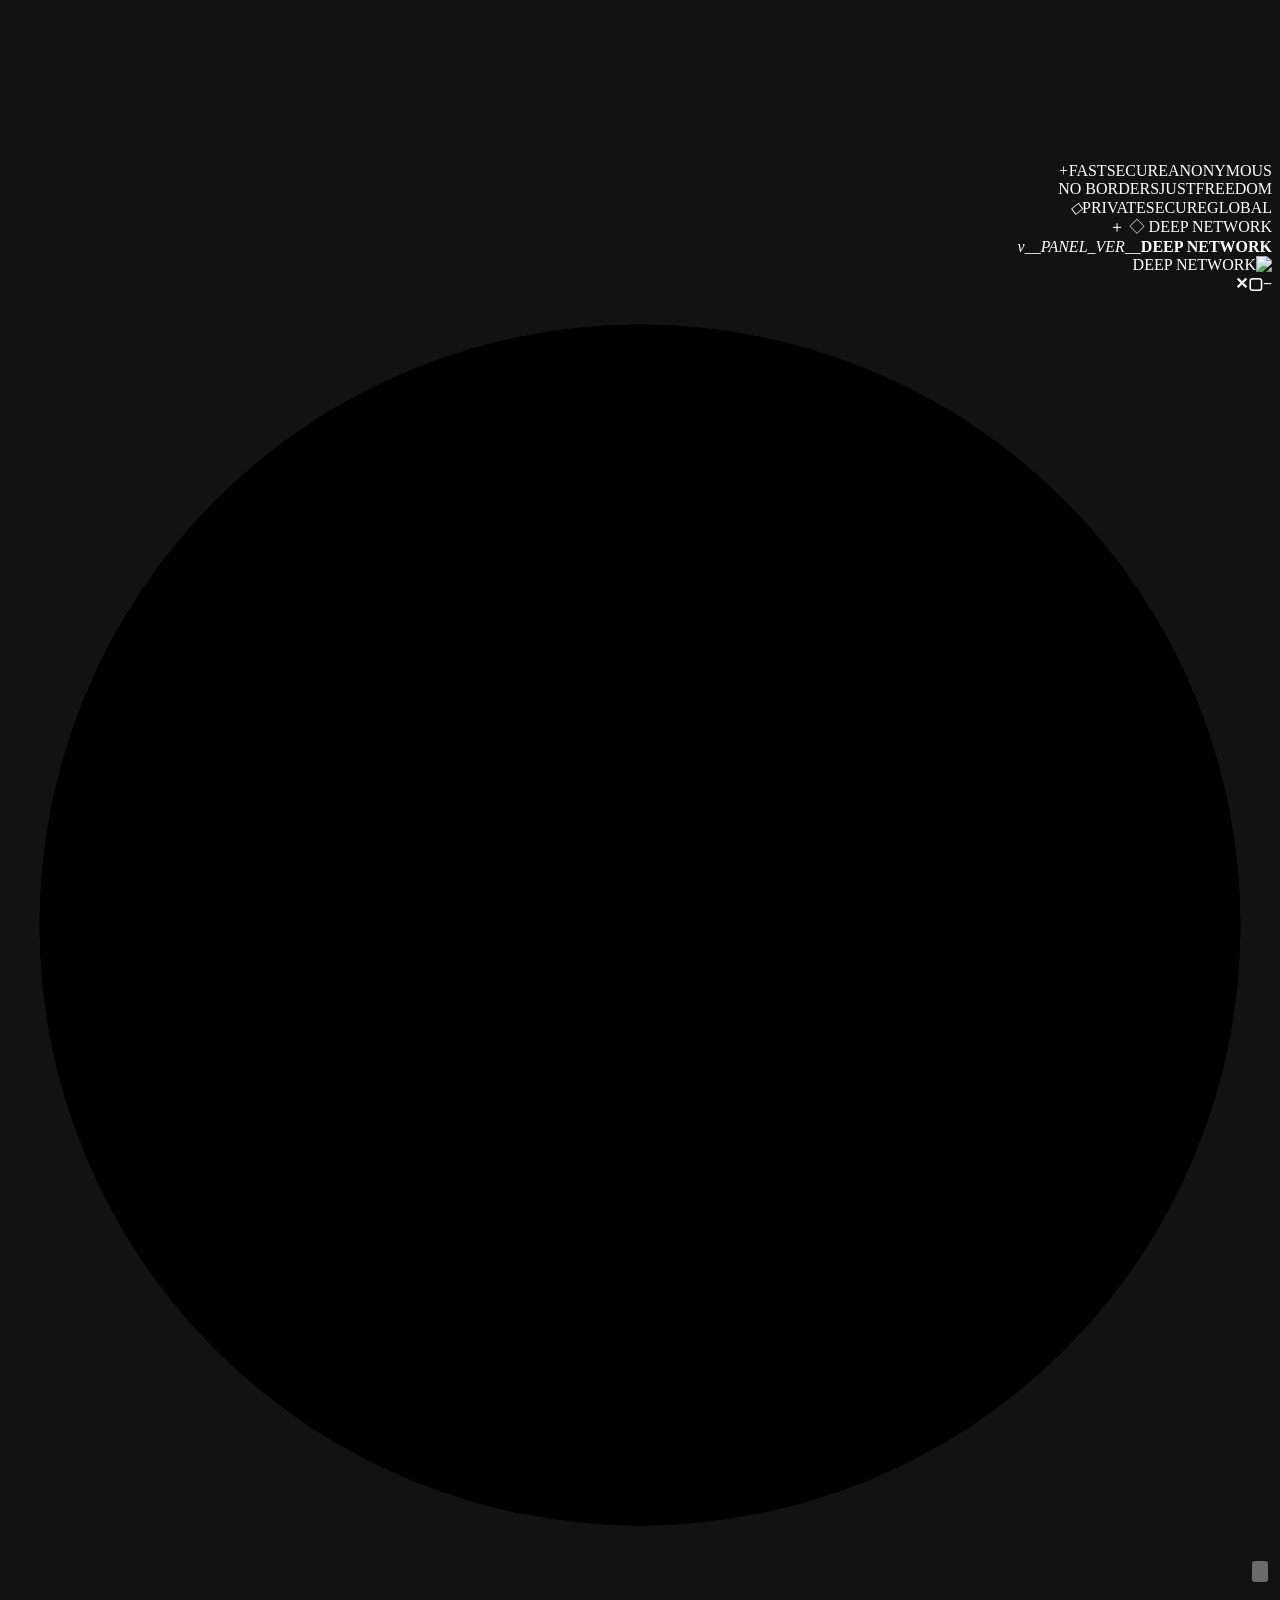
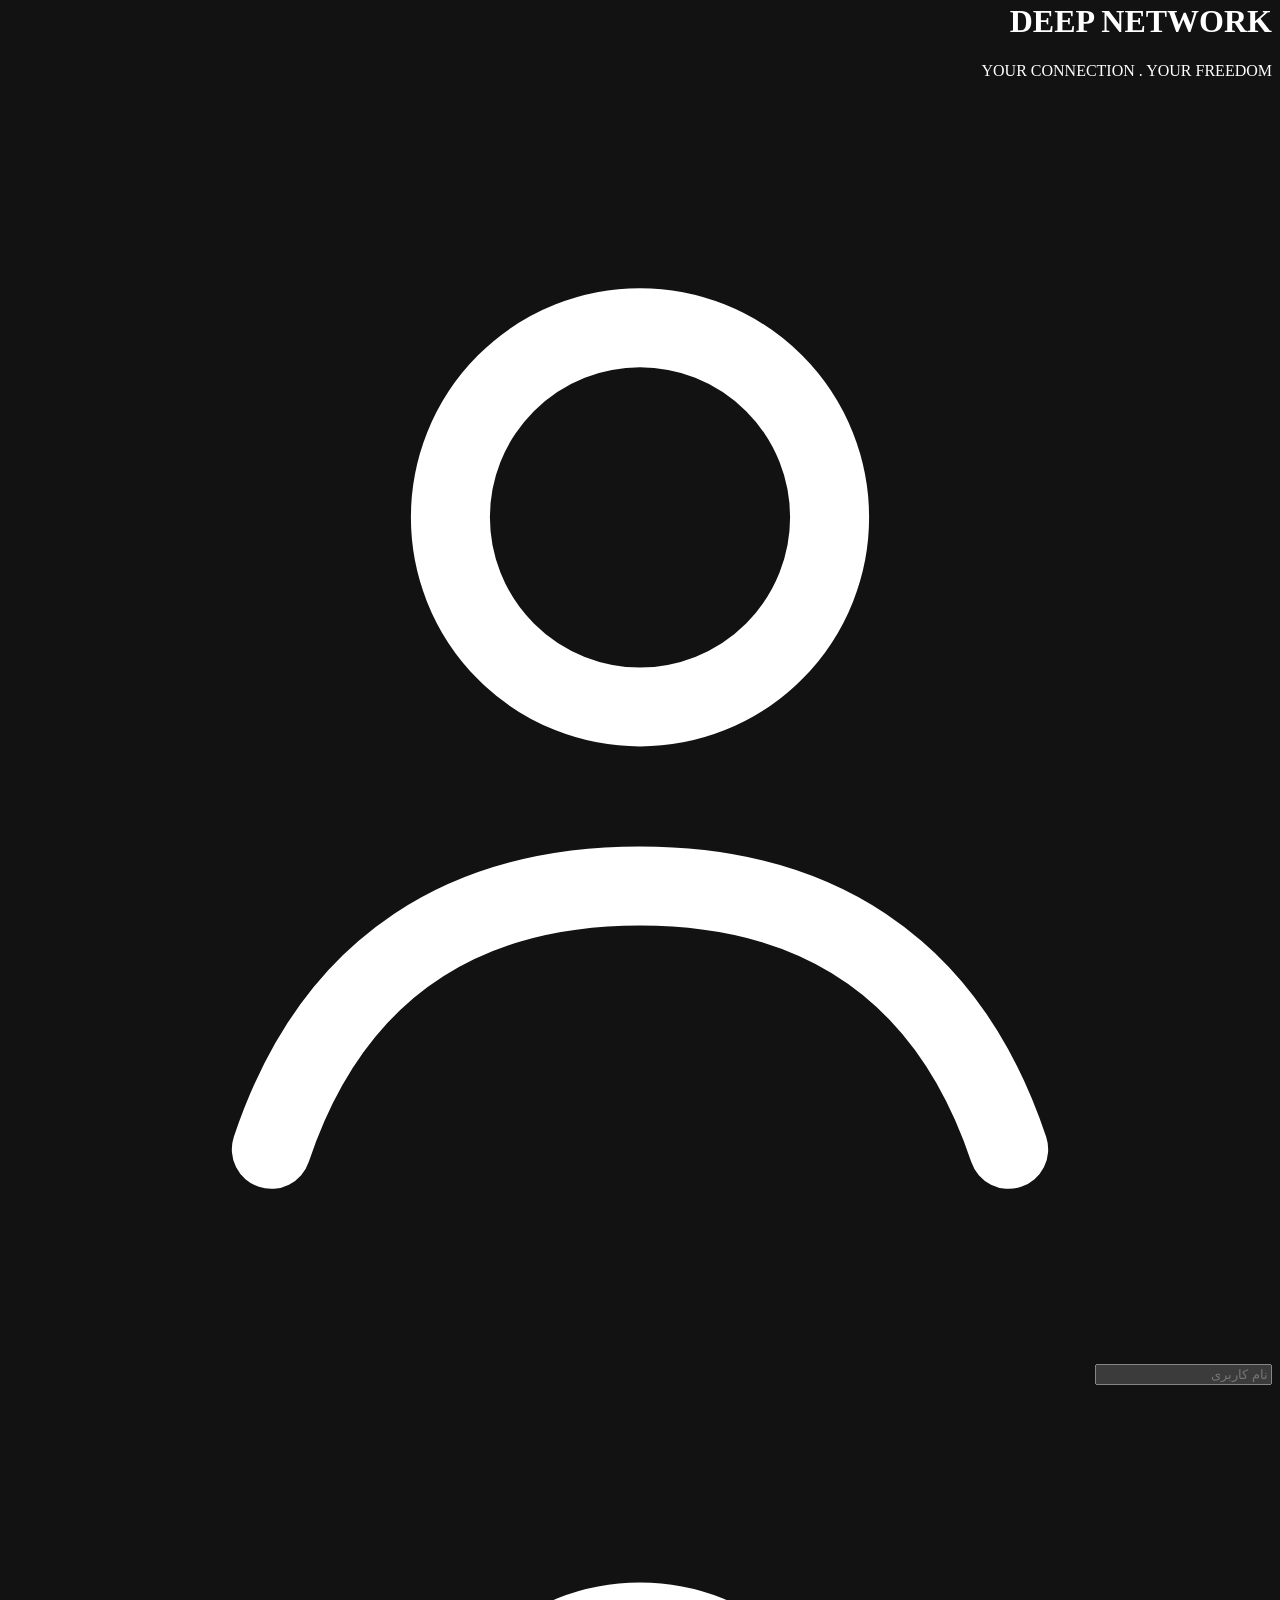
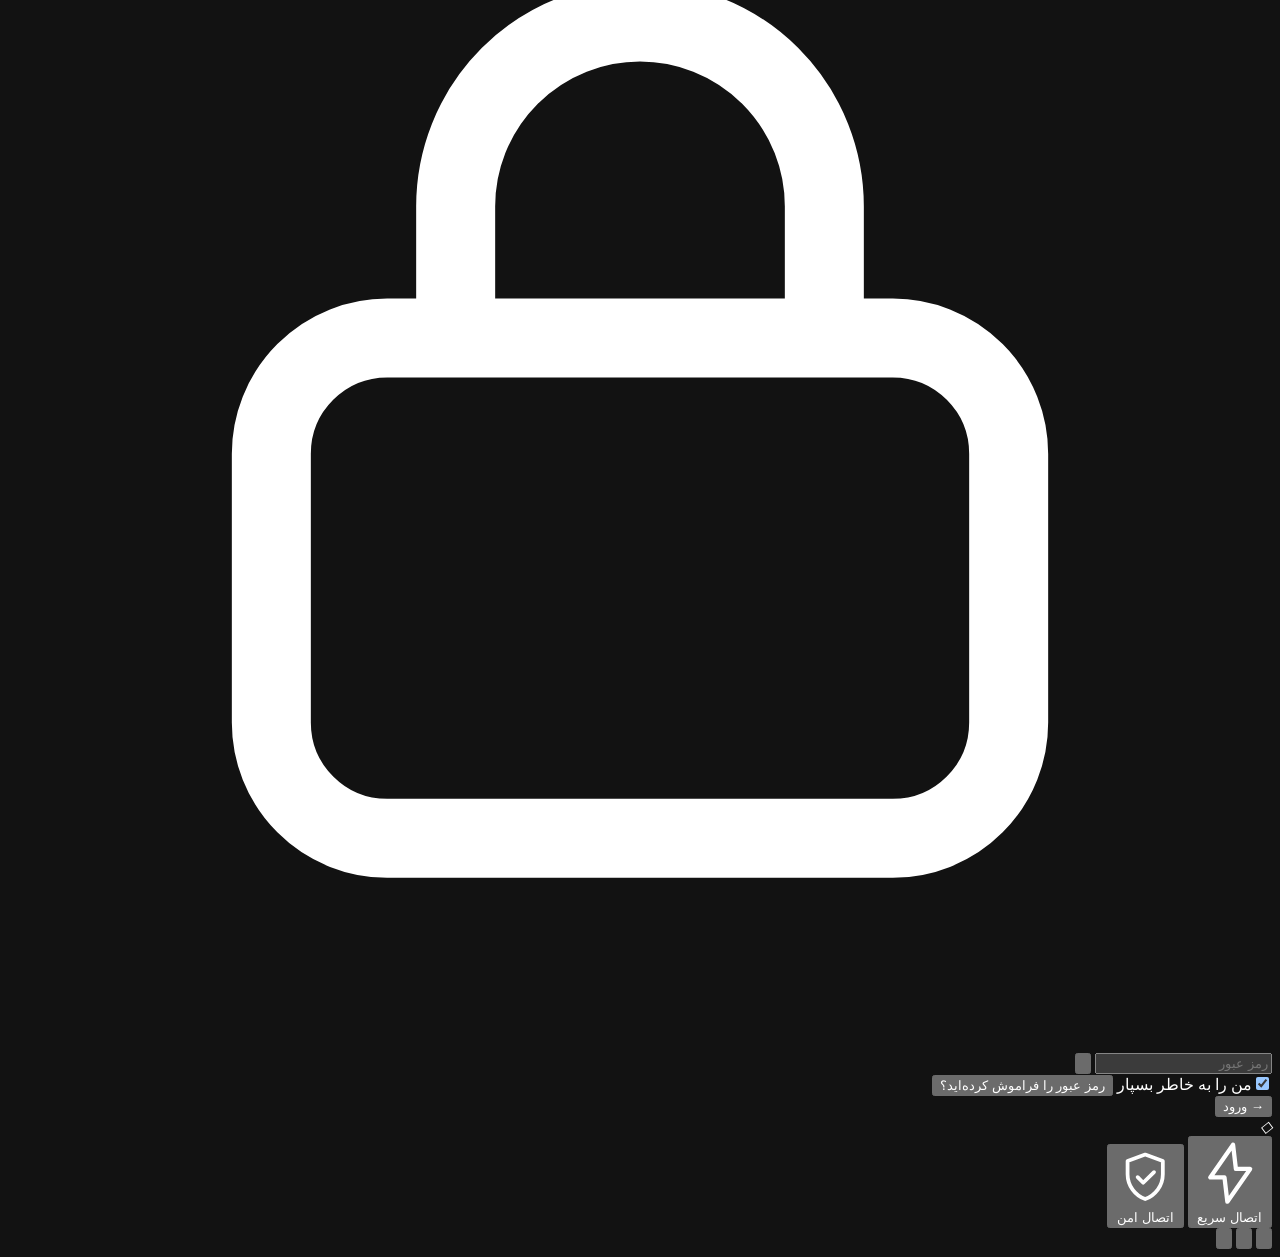
==== web/index.html @ 7ddef05a "v3.3.2: localize login Quick Connect button (اتصال سریع)" ====
<!doctype html>
<html lang="fa" dir="rtl">
<head>
<meta charset="utf-8">
<meta name="viewport" content="width=device-width, initial-scale=1, viewport-fit=cover">
<meta name="color-scheme" content="dark">
<meta name="theme-color" content="#000000">
<title>DEEP NETWORK</title>
<link rel="icon" href="/panel/assets/img/wolf-128.png" type="image/png">
<link rel="preload" href="/panel/assets/fonts/Vazirmatn-arabic.woff2" as="font" type="font/woff2" crossorigin>
<link rel="preload" href="/panel/assets/fonts/Vazirmatn-latin.woff2" as="font" type="font/woff2" crossorigin>
<link rel="stylesheet" href="/panel/style.css?v=__PANEL_VER__">
</head>
<body>

<!-- ══════════════════════ LOGIN VIEW ══════════════════════ -->
<div id="login" class="view">

  <!-- cinematic background stack -->
  <div class="lbg">
    <canvas id="fx-login"></canvas>
    <img class="lbg-ribbon" src="/panel/assets/img/ribbon.png" alt="" draggable="false">
    <img class="lbg-planet" src="/panel/assets/img/planet.png" alt="" draggable="false">
    <img class="lbg-mountains" src="/panel/assets/img/mountains.png" alt="" draggable="false">
    <div class="lbg-glow"></div>
    <div class="reticle reticle-c"></div>
    <div class="reticle reticle-r"></div>
    <div class="lbg-vignette"></div>
    <div class="edge-text edge-tl" aria-hidden="true"><span>FAST</span><span>SECURE</span><span>ANONYMOUS</span><i>+</i></div>
    <div class="edge-text edge-tr" aria-hidden="true"><span>NO BORDERS</span><span>JUST</span><span>FREEDOM</span></div>
    <div class="edge-text edge-br" aria-hidden="true"><span>PRIVATE</span><span>SECURE</span><span>GLOBAL</span><i>◇</i></div>
    <div class="edge-text edge-left" aria-hidden="true"><span>DEEP NETWORK ◇ ＋</span></div>
    <div class="lbg-footer" aria-hidden="true"><em>v__PANEL_VER__</em><b>DEEP NETWORK</b></div>
  </div>

  <!-- the login card -->
  <main class="login-card" role="main">
    <div class="lc-chrome">
      <img class="lc-logo" src="/panel/assets/img/wolf-128.png" alt="DEEP NETWORK">
      <div class="lc-win" aria-hidden="true"><b>−</b><b>▢</b><b>✕</b></div>
    </div>

    <div class="lc-avatar-wrap">
      <svg class="lc-ring" viewBox="0 0 120 120" aria-hidden="true">
        <circle cx="60" cy="60" r="57" />
        <circle cx="60" cy="60" r="57" class="spin-ccw" stroke-dasharray="8 5" />
      </svg>
      <img class="lc-avatar" id="lc-avatar" data-avatar src="/panel/avatar.png" alt="">
      <button class="lc-cam" id="lc-cam" type="button" title="تغییر تصویر پروفایل" aria-label="تغییر تصویر پروفایل">
        <svg viewBox="0 0 24 24"><path d="M4 8h3l2-3h6l2 3h3v11H4z" fill="none" stroke="currentColor" stroke-width="1.5"/><circle cx="12" cy="13" r="3.5" fill="none" stroke="currentColor" stroke-width="1.5"/></svg>
      </button>
    </div>

    <h1 class="lc-title">DEEP NETWORK</h1>
    <p class="lc-sub">YOUR CONNECTION . YOUR FREEDOM</p>

    <form id="login-form" autocomplete="off" novalidate>
      <label class="field">
        <svg viewBox="0 0 24 24" aria-hidden="true"><circle cx="12" cy="8" r="3.6" fill="none" stroke="currentColor" stroke-width="1.5"/><path d="M5 20c1.2-3.6 3.8-5 7-5s5.8 1.4 7 5" fill="none" stroke="currentColor" stroke-width="1.5" stroke-linecap="round"/></svg>
        <input id="f-user" type="text" placeholder="نام کاربری" autocomplete="username" spellcheck="false">
      </label>
      <label class="field">
        <svg viewBox="0 0 24 24" aria-hidden="true"><rect x="5" y="10.5" width="14" height="9.5" rx="2.2" fill="none" stroke="currentColor" stroke-width="1.5"/><path d="M8.5 10.5V8a3.5 3.5 0 0 1 7 0v2.5" fill="none" stroke="currentColor" stroke-width="1.5"/></svg>
        <input id="f-pass" type="password" placeholder="رمز عبور" autocomplete="current-password">
        <button type="button" class="eye" id="eye" aria-label="نمایش رمز">
          <svg viewBox="0 0 24 24"><path d="M3 12s3.5-6 9-6 9 6 9 6-3.5 6-9 6-9-6-9-6z" fill="none" stroke="currentColor" stroke-width="1.5"/><circle cx="12" cy="12" r="2.6" fill="none" stroke="currentColor" stroke-width="1.5"/><path d="M5 19 19 5" stroke="currentColor" stroke-width="1.5" stroke-linecap="round"/></svg>
        </button>
      </label>

      <div class="lc-row">
        <label class="remember"><input type="checkbox" id="f-remember" checked><span class="cbx"></span>من را به خاطر بسپار</label>
        <button type="button" class="forgot" id="forgot">رمز عبور را فراموش کرده‌اید؟</button>
      </div>

      <p class="lc-error" id="login-error" hidden></p>

      <button class="lc-submit" type="submit"><span aria-hidden="true">→</span> ورود</button>
    </form>

    <div class="lc-divider" aria-hidden="true"><i>◇</i></div>

    <div class="lc-actions">
      <button type="button" class="lc-alt" id="btn-quick">
        <svg viewBox="0 0 24 24"><path d="M13 2 5 13.5h5L11 22l8-11.5h-5z" fill="none" stroke="currentColor" stroke-width="1.5" stroke-linejoin="round"/></svg>
        اتصال سریع
      </button>
      <button type="button" class="lc-alt" id="btn-secure">
        <svg viewBox="0 0 24 24"><path d="M12 3l7 2.6v5.2c0 4.6-3 8.4-7 9.9-4-1.5-7-5.3-7-9.9V5.6z" fill="none" stroke="currentColor" stroke-width="1.5" stroke-linejoin="round"/><path d="m9 12 2.2 2.2L15.5 10" fill="none" stroke="currentColor" stroke-width="1.5" stroke-linecap="round" stroke-linejoin="round"/></svg>
        اتصال امن
      </button>
    </div>

    <div class="lc-icons" aria-label="ابزارها">
      <button type="button" class="lc-ico" data-act="settings" title="تنظیمات"><svg viewBox="0 0 24 24"><circle cx="12" cy="12" r="3" fill="none" stroke="currentColor" stroke-width="1.5"/><path d="M12 3.5v2.4M12 18.1v2.4M4.9 4.9l1.7 1.7M17.4 17.4l1.7 1.7M3.5 12h2.4M18.1 12h2.4M4.9 19.1l1.7-1.7M17.4 6.6l1.7-1.7" stroke="currentColor" stroke-width="1.5" stroke-linecap="round"/></svg></button>
      <button type="button" class="lc-ico" data-act="globe" title="درباره"><svg viewBox="0 0 24 24"><circle cx="12" cy="12" r="8.5" fill="none" stroke="currentColor" stroke-width="1.5"/><path d="M3.5 12h17M12 3.5c2.6 2.3 3.9 5.1 3.9 8.5s-1.3 6.2-3.9 8.5c-2.6-2.3-3.9-5.1-3.9-8.5S9.4 5.8 12 3.5z" fill="none" stroke="currentColor" stroke-width="1.5"/></svg></button>
      <button type="button" class="lc-ico" data-act="help" title="راهنما"><svg viewBox="0 0 24 24"><circle cx="12" cy="12" r="8.5" fill="none" stroke="currentColor" stroke-width="1.5"/><path d="M9.6 9.3a2.5 2.5 0 1 1 3.4 2.3c-.7.3-1 .8-1 1.6v.4" fill="none" stroke="currentColor" stroke-width="1.5" stroke-linecap="round"/><circle cx="12" cy="16.6" r=".9" fill="currentColor"/></svg></button>
    </div>
  </main>
</div>

<!-- ══════════════════════ DASHBOARD VIEW ══════════════════════ -->
<div id="dash" class="view" hidden>

  <!-- dashboard background -->
  <div class="dbg">
    <canvas id="fx-dash"></canvas>
    <img class="dbg-smoke dbg-smoke1" src="/panel/assets/img/smoke.png" alt="" draggable="false">
    <img class="dbg-smoke dbg-smoke2" src="/panel/assets/img/smoke.png" alt="" draggable="false">
    <div class="dbg-grid"></div>
    <div class="dbg-glow"></div>
  </div>

  <!-- top header -->
  <header class="hd">
    <button class="hd-burger" id="burger" aria-label="منو"><span></span><span></span><span></span></button>
    <div class="hd-brand">
      <img class="hd-logo" src="/panel/assets/img/wolf-128.png" alt="">
      <div class="hd-name">DEEP NETWORK<small>FAST • SECURE • ANONYMOUS</small></div>
    </div>
    <label class="hd-search">
      <svg viewBox="0 0 24 24" aria-hidden="true"><circle cx="11" cy="11" r="6.5" fill="none" stroke="currentColor" stroke-width="1.5"/><path d="m16 16 4.5 4.5" stroke="currentColor" stroke-width="1.5" stroke-linecap="round"/></svg>
      <input id="search" type="search" placeholder="جستجو..." autocomplete="off">
      <kbd>/</kbd>
    </label>
    <div class="hd-actions">
      <button class="hd-ico" id="theme-toggle" title="حالت تاریک/روشن"><svg viewBox="0 0 24 24"><path d="M20.6 14.2A8.5 8.5 0 0 1 9.8 3.4a8.5 8.5 0 1 0 10.8 10.8z" fill="none" stroke="currentColor" stroke-width="1.5" stroke-linejoin="round"/></svg></button>
      <button class="hd-ico" id="bell" title="اعلان‌ها"><svg viewBox="0 0 24 24"><path d="M6 16v-5a6 6 0 1 1 12 0v5l1.8 2.6H4.2z" fill="none" stroke="currentColor" stroke-width="1.5" stroke-linejoin="round"/><path d="M10.2 20.5a1.9 1.9 0 0 0 3.6 0" fill="none" stroke="currentColor" stroke-width="1.5" stroke-linecap="round"/></svg></button>
      <div class="hd-user">
        <div class="hd-user-text"><b id="hd-user-name">admin</b><small id="hd-user-role">مدیر</small></div>
        <button class="hd-avatar" id="hd-avatar-wrap" type="button" title="تغییر تصویر پروفایل" aria-label="تغییر تصویر پروفایل">
          <img id="hd-avatar-img" src="/panel/avatar.png" alt="" draggable="false">
          <i class="hd-cam" aria-hidden="true"><svg viewBox="0 0 24 24"><path d="M4 8h3l2-3h6l2 3h3v11H4z" fill="none" stroke="currentColor" stroke-width="1.6"/><circle cx="12" cy="13" r="3.2" fill="none" stroke="currentColor" stroke-width="1.6"/></svg></i>
        </button>
      </div>
    </div>
  </header>

  <!-- sidebar -->
  <aside class="sb" id="sidebar">
    <div class="sb-head">
      <img class="sb-wolf" src="/panel/assets/img/wolf-128.png" alt="">
      <b>پنل کاربری</b>
      <small><svg viewBox="0 0 24 24" class="i-ok"><path d="m5 12.5 4.5 4.5L19 7.5" fill="none" stroke="currentColor" stroke-width="2" stroke-linecap="round" stroke-linejoin="round"/></svg> اکانت شما احراز هویت شده است</small>
    </div>
    <nav class="sb-nav" id="sb-nav">
      <button class="on" data-view="dashboard"><svg viewBox="0 0 24 24"><path d="M4 11 12 4l8 7v9h-5v-6h-6v6H4z" fill="none" stroke="currentColor" stroke-width="1.5" stroke-linejoin="round"/></svg><span>داشبورد</span></button>
      <button data-view="users"><svg viewBox="0 0 24 24"><circle cx="9" cy="8.5" r="3.2" fill="none" stroke="currentColor" stroke-width="1.5"/><path d="M3.5 19c.9-3 2.9-4.4 5.5-4.4s4.6 1.4 5.5 4.4" fill="none" stroke="currentColor" stroke-width="1.5" stroke-linecap="round"/><circle cx="16.5" cy="9.5" r="2.6" fill="none" stroke="currentColor" stroke-width="1.5"/><path d="M15.5 14.6c2.3.1 4 1.5 4.9 4.4" fill="none" stroke="currentColor" stroke-width="1.5" stroke-linecap="round"/></svg><span>کاربران</span><em class="cnt" id="sb-users-count">0</em></button>
      <button data-view="create"><svg viewBox="0 0 24 24"><circle cx="10" cy="8.5" r="3.2" fill="none" stroke="currentColor" stroke-width="1.5"/><path d="M4.5 19c.9-3 2.9-4.4 5.5-4.4 1 0 2 .2 2.8.6" fill="none" stroke="currentColor" stroke-width="1.5" stroke-linecap="round"/><path d="M17.5 14v6M14.5 17h6" stroke="currentColor" stroke-width="1.5" stroke-linecap="round"/></svg><span>ساخت اکانت</span></button>
      <button data-view="subs"><svg viewBox="0 0 24 24"><path d="M10 14a4 4 0 0 0 5.7 0l3-3a4 4 0 1 0-5.7-5.7l-1.2 1.2" fill="none" stroke="currentColor" stroke-width="1.5" stroke-linecap="round"/><path d="M14 10a4 4 0 0 0-5.7 0l-3 3A4 4 0 0 0 11 18.7l1.2-1.2" fill="none" stroke="currentColor" stroke-width="1.5" stroke-linecap="round"/></svg><span>اشتراک‌ها</span></button>
      <button data-view="scanner"><svg viewBox="0 0 24 24"><circle cx="12" cy="12" r="8.5" fill="none" stroke="currentColor" stroke-width="1.5"/><circle cx="12" cy="12" r="4.5" fill="none" stroke="currentColor" stroke-width="1.5"/><path d="M12 3.5v4M12 16.5v4M3.5 12h4M16.5 12h4" stroke="currentColor" stroke-width="1.5" stroke-linecap="round"/></svg><span>اسکنر IP</span></button>
      <button data-view="stats"><svg viewBox="0 0 24 24"><path d="M4 20V9M10 20V4M16 20v-8M22 20H2" stroke="currentColor" stroke-width="1.5" stroke-linecap="round"/></svg><span>آمار</span></button>
      <button data-view="tools"><svg viewBox="0 0 24 24"><path d="M14.5 6.5a4 4 0 0 0-5.4 5L4 16.6V20h3.4l5.1-5.1a4 4 0 0 0 5-5.4l-2.6 2.6-2.9-2.9z" fill="none" stroke="currentColor" stroke-width="1.5" stroke-linejoin="round"/></svg><span>ابزارها</span></button>
      <button data-view="settings"><svg viewBox="0 0 24 24"><circle cx="12" cy="12" r="3" fill="none" stroke="currentColor" stroke-width="1.5"/><path d="M12 3.5v2.4M12 18.1v2.4M4.9 4.9l1.7 1.7M17.4 17.4l1.7 1.7M3.5 12h2.4M18.1 12h2.4M4.9 19.1l1.7-1.7M17.4 6.6l1.7-1.7" stroke="currentColor" stroke-width="1.5" stroke-linecap="round"/></svg><span>تنظیمات</span></button>
      <button data-view="support"><svg viewBox="0 0 24 24"><path d="M4 13a8 8 0 0 1 16 0v4.5a2.5 2.5 0 0 1-2.5 2.5H15v-7h5M4 13v4.5A2.5 2.5 0 0 0 6.5 20H9v-7H4" fill="none" stroke="currentColor" stroke-width="1.5" stroke-linejoin="round"/></svg><span>پشتیبانی</span></button>
    </nav>
    <div class="sb-foot">
      <b id="sb-server">DEEP-NETWORK-01</b>
      <span id="sb-version">v__PANEL_VER__</span>
      <small id="sb-updated">آخرین به‌روزرسانی: همین الان</small>
    </div>
  </aside>
  <div class="sb-backdrop" id="sb-backdrop"></div>

  <!-- content -->
  <main class="ct" id="content">

  <!-- dashboard sections (hidden when another view is open) -->
  <div id="dash-views">

    <!-- HERO -->
    <section class="hero" id="hero">
      <img class="hero-img" src="/panel/assets/img/tehran.jpg" alt="" draggable="false">
      <div class="hero-shade"></div>
      <div class="hero-top">
        <span class="badge badge-ok"><i class="dot"></i>اتصال موفق</span>
        <span class="badge">VLESS • Clean IP : 443</span>
      </div>
      <h2>ایران، همیشه آزاد</h2>
      <p>شبکه‌ای پرسرعت و پایدار</p>
      <div class="hero-chips">
        <span class="chip"><svg viewBox="0 0 24 24"><path d="m5 12.5 4.5 4.5L19 7.5" fill="none" stroke="currentColor" stroke-width="2" stroke-linecap="round" stroke-linejoin="round"/></svg>v__PANEL_VER__</span>
        <span class="chip"><svg viewBox="0 0 24 24"><rect x="3.5" y="5" width="17" height="13" rx="2" fill="none" stroke="currentColor" stroke-width="1.5"/><path d="M8 5v13M16 5v13M3.5 9.5h17M3.5 14h17" stroke="currentColor" stroke-width="1.2"/></svg><b id="fps-chip">60</b>FPS</span>
        <span class="chip" id="chip-proto"><svg viewBox="0 0 24 24"><path d="M12 3l7 2.6v5.2c0 4.6-3 8.4-7 9.9-4-1.5-7-5.3-7-9.9V5.6z" fill="none" stroke="currentColor" stroke-width="1.5" stroke-linejoin="round"/></svg><span id="chip-proto-label">XHTTP</span></span>
        <button class="chip-close" id="hero-close" aria-label="بستن">✕</button>
      </div>
    </section>

    <!-- operator recommendation strip -->
    <section class="op-strip" id="op-strip" hidden>
      <svg viewBox="0 0 24 24"><path d="M12 3l7 2.6v5.2c0 4.6-3 8.4-7 9.9-4-1.5-7-5.3-7-9.9V5.6z" fill="none" stroke="currentColor" stroke-width="1.5" stroke-linejoin="round"/></svg>
      <span id="op-strip-text"></span>
      <button id="op-apply" class="mini-btn">اعمال تنظیمات</button>
    </section>

    <!-- stats cards -->
    <section class="cards3">
      <div class="stat">
        <div class="stat-ico"><svg viewBox="0 0 24 24"><circle cx="12" cy="8" r="3.6" fill="none" stroke="currentColor" stroke-width="1.5"/><path d="M5 20c1.2-3.6 3.8-5 7-5s5.8 1.4 7 5" fill="none" stroke="currentColor" stroke-width="1.5" stroke-linecap="round"/></svg></div>
        <div><b id="st-users">0</b><em class="up" id="st-users-delta">+0</em></div>
        <span>کاربران فعال</span>
        <small>کاربر در حال استفاده</small>
      </div>
      <div class="stat">
        <div class="stat-ico"><svg viewBox="0 0 24 24"><rect x="4" y="5" width="16" height="6" rx="1.6" fill="none" stroke="currentColor" stroke-width="1.5"/><rect x="4" y="13" width="16" height="6" rx="1.6" fill="none" stroke="currentColor" stroke-width="1.5"/><path d="M7.5 8h.01M7.5 16h.01" stroke="currentColor" stroke-width="2.4" stroke-linecap="round"/></svg></div>
        <div><b id="st-proto">0</b></div>
        <span>پروتکل‌های فعال</span>
        <small>ترنسپورت‌های روشن روی سرور</small>
      </div>
      <div class="stat">
        <div class="stat-ico"><svg viewBox="0 0 24 24"><path d="M12 3l7 2.6v5.2c0 4.6-3 8.4-7 9.9-4-1.5-7-5.3-7-9.9V5.6z" fill="none" stroke="currentColor" stroke-width="1.5" stroke-linejoin="round"/><path d="m9 12 2.2 2.2L15.5 10" fill="none" stroke="currentColor" stroke-width="1.5" stroke-linecap="round" stroke-linejoin="round"/></svg></div>
        <div><b id="st-traffic">0 GB</b></div>
        <span>ترافیک مصرفی</span>
        <small>میزان مصرف کاربران</small>
      </div>
    </section>

    <!-- globe + floating cards -->
    <section class="globe-sec">
      <div class="sec-title"><b>شبکه جهانی</b><div class="tog" id="globe-tog"><label><input type="radio" name="gt" value="rx" checked><span>دانلود</span></label><label><input type="radio" name="gt" value="tx"><span>آپلود</span></label></div></div>
      <div class="globe-wrap">
        <canvas id="globe"></canvas>
        <div class="g-card g-tl"><small>وضعیت سرور</small><b id="g-status">عالی</b><svg viewBox="0 0 24 24" class="i-bars"><path d="M5 18v-4M10 18v-7M15 18V8M20 18V5" stroke="currentColor" stroke-width="1.5" stroke-linecap="round"/></svg></div>
        <div class="g-card g-bl"><small>پینگ</small><b id="g-ping">-- ms</b><svg viewBox="0 0 24 24"><circle cx="12" cy="13" r="8" fill="none" stroke="currentColor" stroke-width="1.5"/><path d="M12 9.5V13l2.4 2.4M9 2.8l3-.8 3 .8" fill="none" stroke="currentColor" stroke-width="1.5" stroke-linecap="round"/></svg></div>
        <div class="g-card g-tr"><small>دانلود</small><b>↓ <span id="g-dl">0.0</span> MB/s</b><em id="g-dl-tot">(0 GB)</em></div>
        <div class="g-card g-br"><small>آپلود</small><b>↑ <span id="g-ul">0.0</span> MB/s</b><em id="g-ul-tot">(0 GB)</em></div>
      </div>
    </section>

    <!-- bandwidth chart -->
    <section class="chart-sec">
      <div class="sec-title">
        <div class="tog"><label><input type="checkbox" id="tg-dl" checked><span>دانلود</span></label><label><input type="checkbox" id="tg-ul" checked><span>آپلود</span></label></div>
        <select id="chart-range" class="select"><option>۱ ساعت اخیر</option><option>۲۴ ساعت اخیر</option><option>۱ هفته گذشته</option></select>
      </div>
      <canvas id="wave"></canvas>
    </section>

    <!-- resource rings -->
    <section class="rings">
      <div class="ring-card"><div class="ring" data-ring="cpu"><svg viewBox="0 0 80 80"><circle class="bg" cx="40" cy="40" r="34"/><circle class="fg" cx="40" cy="40" r="34"/></svg><b>0%</b></div><h4>CPU</h4><p id="r-cpu-model">—</p></div>
      <div class="ring-card"><div class="ring" data-ring="ram"><svg viewBox="0 0 80 80"><circle class="bg" cx="40" cy="40" r="34"/><circle class="fg" cx="40" cy="40" r="34"/></svg><b>0%</b></div><h4>RAM</h4><p id="r-ram">0 / 0 GB</p></div>
      <div class="ring-card"><div class="ring" data-ring="disk"><svg viewBox="0 0 80 80"><circle class="bg" cx="40" cy="40" r="34"/><circle class="fg" cx="40" cy="40" r="34"/></svg><b>0%</b></div><h4>Storage</h4><p id="r-disk">0 / 0 GB</p></div>
      <div class="ring-card net"><h4>Network</h4><p class="net-vals">↑ <b id="r-up">0.0</b> MB/s<br>↓ <b id="r-down">0.0</b> MB/s</p><canvas id="spark"></canvas></div>
    </section>

    <!-- server info + online users -->
    <section class="duo">
      <div class="info-sec">
        <h3>اطلاعات سرور</h3>
        <ul class="kv" id="server-info">
          <li><span>نام سرور</span><b>DEEP-NETWORK-01</b></li>
          <li><span>محل</span><b id="si-loc">—</b></li>
          <li><span>سیستم عامل</span><b id="si-os">—</b></li>
          <li><span>مدت روشن بودن</span><b id="si-uptime">—</b></li>
          <li><span>نرخ فریم</span><b id="si-fps">— fps</b></li>
          <li><span>نسخه</span><b>v__PANEL_VER__</b></li>
        </ul>
      </div>
      <div class="users-sec">
        <div class="sec-title"><b>کاربران آنلاین</b><button class="mini-btn" id="view-all">مشاهده همه</button></div>
        <div class="tbl" id="users-table">
          <div class="tr th"><span>نام کاربری</span><span>وضعیت</span><span>حجم مصرف</span><span>عملیات</span></div>
        </div>
      </div>
    </section>

    <footer class="ft">DEEP NETWORK · <span id="ft-ver">v__PANEL_VER__</span> · DEEP-NETWORK-01</footer>
  </div><!-- /dash-views -->

  <!-- other views render here (same .ct margins — no more hidden-behind-header) -->
  <div id="view-host" hidden></div>

  </main>
</div>

<!-- toast + modal roots -->
<div id="toast" class="toast" hidden></div>
<div id="modal-root"></div>

<script src="/panel/fx.js?v=__PANEL_VER__"></script>
<script src="/panel/app.js?v=__PANEL_VER__"></script>
</body>
</html>
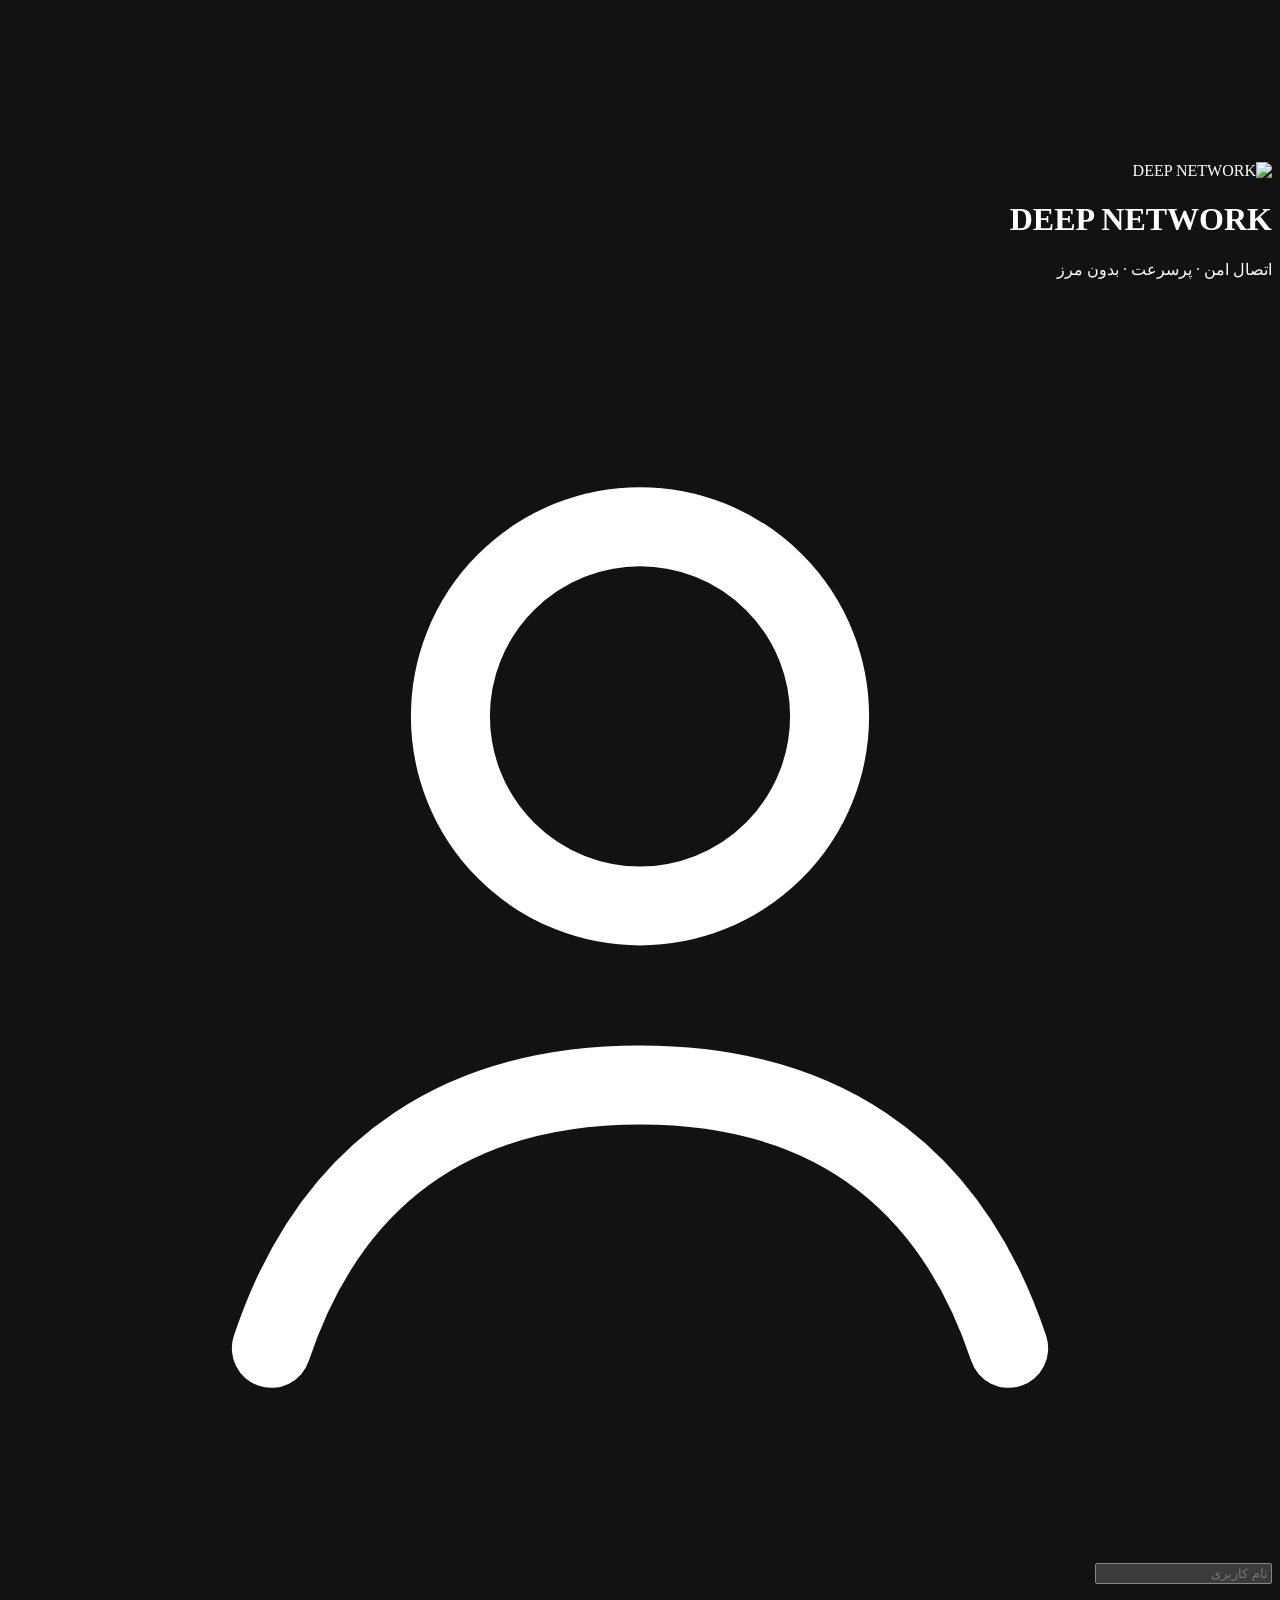
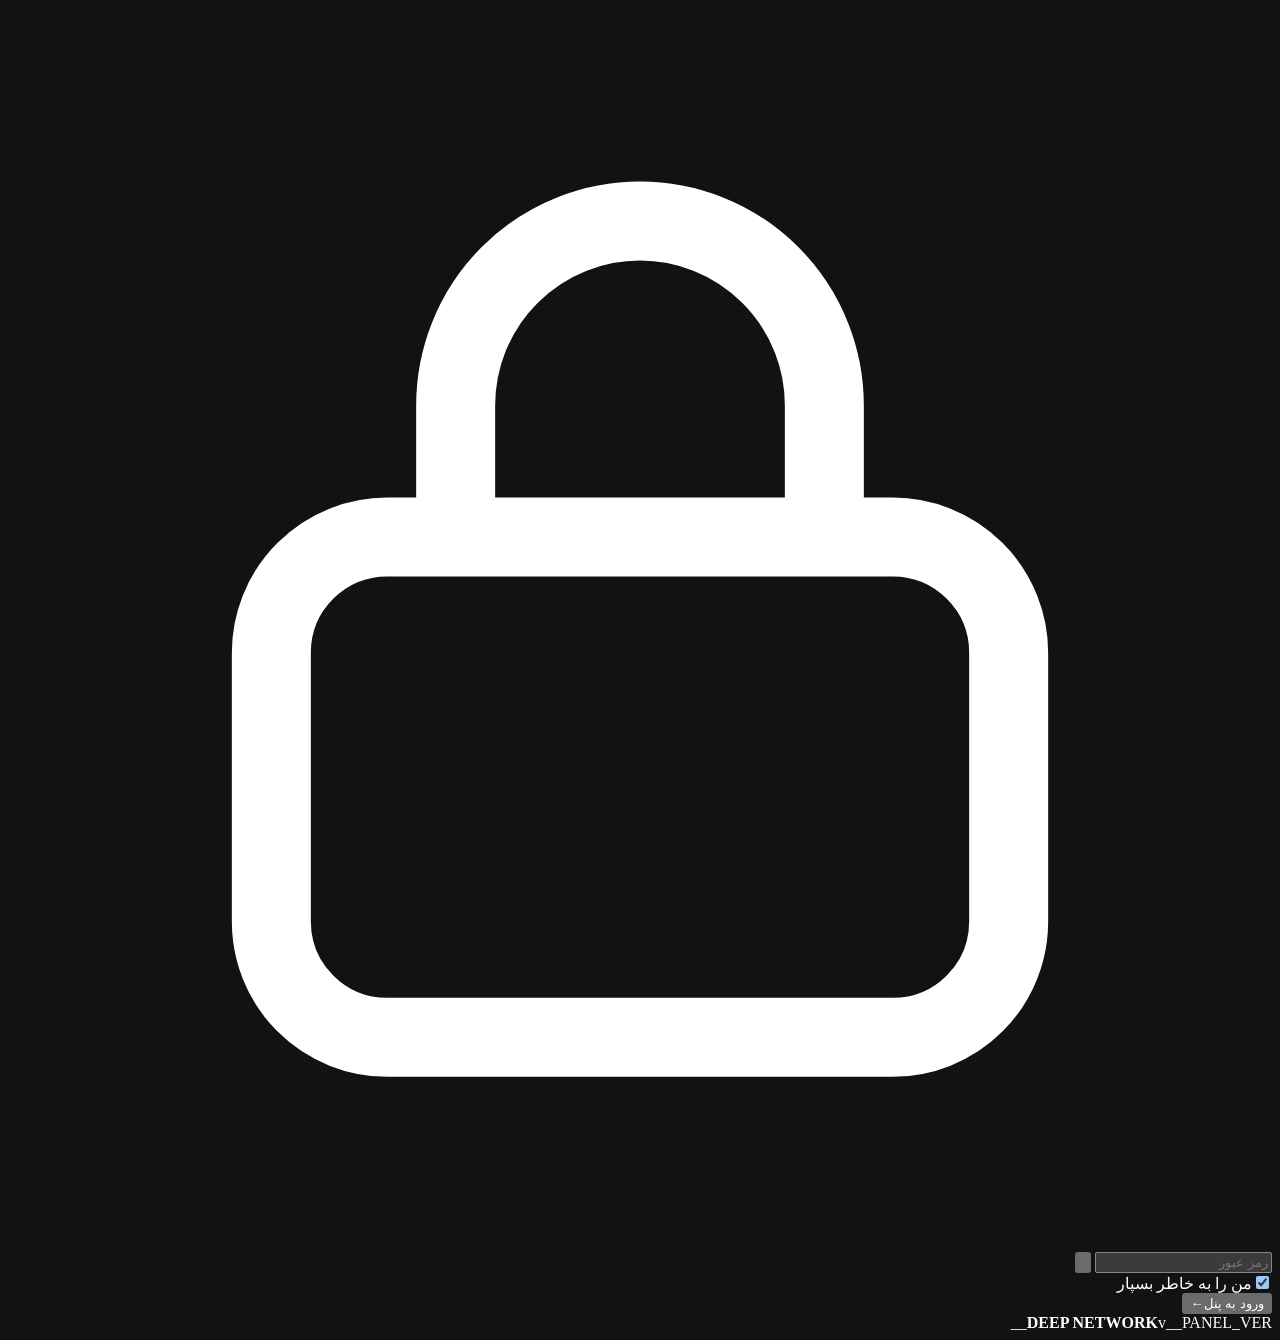
==== commit 6a8dc965: "v3.25.0: Reality XHTTP + gRPC transports, login redesign, VPS-mode UI cleanup - VLESS+Reality+XHTTP " ====
--- a/web/index.html
+++ b/web/index.html
@@ -13,46 +13,30 @@
 </head>
 <body>
 
-<!-- ══════════════════════ LOGIN VIEW ══════════════════════ -->
+<!-- ══════════════════════ LOGIN VIEW (v3.25 — clean redesign) ══════════════════════ -->
 <div id="login" class="view">
 
-  <!-- cinematic background stack -->
+  <!-- aurora background -->
   <div class="lbg">
     <canvas id="fx-login"></canvas>
-    <img class="lbg-ribbon" src="/panel/assets/img/ribbon.png" alt="" draggable="false">
-    <img class="lbg-planet" src="/panel/assets/img/planet.png" alt="" draggable="false">
-    <img class="lbg-mountains" src="/panel/assets/img/mountains.png" alt="" draggable="false">
-    <div class="lbg-glow"></div>
-    <div class="reticle reticle-c"></div>
-    <div class="reticle reticle-r"></div>
-    <div class="lbg-vignette"></div>
-    <div class="edge-text edge-tl" aria-hidden="true"><span>FAST</span><span>SECURE</span><span>ANONYMOUS</span><i>+</i></div>
-    <div class="edge-text edge-tr" aria-hidden="true"><span>NO BORDERS</span><span>JUST</span><span>FREEDOM</span></div>
-    <div class="edge-text edge-br" aria-hidden="true"><span>PRIVATE</span><span>SECURE</span><span>GLOBAL</span><i>◇</i></div>
-    <div class="edge-text edge-left" aria-hidden="true"><span>DEEP NETWORK ◇ ＋</span></div>
-    <div class="lbg-footer" aria-hidden="true"><em>v__PANEL_VER__</em><b>DEEP NETWORK</b></div>
+    <div class="lbg-aurora lbg-a1" aria-hidden="true"></div>
+    <div class="lbg-aurora lbg-a2" aria-hidden="true"></div>
+    <div class="lbg-aurora lbg-a3" aria-hidden="true"></div>
+    <div class="lbg-grid" aria-hidden="true"></div>
+    <div class="lbg-vignette" aria-hidden="true"></div>
   </div>
 
   <!-- the login card -->
   <main class="login-card" role="main">
-    <div class="lc-chrome">
+    <div class="lc-aura" aria-hidden="true"></div>
+
+    <div class="lc-head">
+      <span class="lc-halo" aria-hidden="true"></span>
       <img class="lc-logo" src="/panel/assets/img/wolf-128.png" alt="DEEP NETWORK">
-      <div class="lc-win" aria-hidden="true"><b>−</b><b>▢</b><b>✕</b></div>
-    </div>
-
-    <div class="lc-avatar-wrap">
-      <svg class="lc-ring" viewBox="0 0 120 120" aria-hidden="true">
-        <circle cx="60" cy="60" r="57" />
-        <circle cx="60" cy="60" r="57" class="spin-ccw" stroke-dasharray="8 5" />
-      </svg>
-      <img class="lc-avatar" id="lc-avatar" data-avatar src="/panel/avatar.png" alt="">
-      <button class="lc-cam" id="lc-cam" type="button" title="تغییر تصویر پروفایل" aria-label="تغییر تصویر پروفایل">
-        <svg viewBox="0 0 24 24"><path d="M4 8h3l2-3h6l2 3h3v11H4z" fill="none" stroke="currentColor" stroke-width="1.5"/><circle cx="12" cy="13" r="3.5" fill="none" stroke="currentColor" stroke-width="1.5"/></svg>
-      </button>
     </div>
 
     <h1 class="lc-title">DEEP NETWORK</h1>
-    <p class="lc-sub">YOUR CONNECTION . YOUR FREEDOM</p>
+    <p class="lc-sub">اتصال امن · پرسرعت · بدون مرز</p>
 
     <form id="login-form" autocomplete="off" novalidate>
       <label class="field">
@@ -69,32 +53,14 @@
 
       <div class="lc-row">
         <label class="remember"><input type="checkbox" id="f-remember" checked><span class="cbx"></span>من را به خاطر بسپار</label>
-        <button type="button" class="forgot" id="forgot">رمز عبور را فراموش کرده‌اید؟</button>
       </div>
 
       <p class="lc-error" id="login-error" hidden></p>
 
-      <button class="lc-submit" type="submit"><span aria-hidden="true">→</span> ورود</button>
+      <button class="lc-submit" type="submit"><span>ورود به پنل</span><i class="lc-arrow" aria-hidden="true">←</i></button>
     </form>
 
-    <div class="lc-divider" aria-hidden="true"><i>◇</i></div>
-
-    <div class="lc-actions">
-      <button type="button" class="lc-alt" id="btn-quick">
-        <svg viewBox="0 0 24 24"><path d="M13 2 5 13.5h5L11 22l8-11.5h-5z" fill="none" stroke="currentColor" stroke-width="1.5" stroke-linejoin="round"/></svg>
-        اتصال سریع
-      </button>
-      <button type="button" class="lc-alt" id="btn-secure">
-        <svg viewBox="0 0 24 24"><path d="M12 3l7 2.6v5.2c0 4.6-3 8.4-7 9.9-4-1.5-7-5.3-7-9.9V5.6z" fill="none" stroke="currentColor" stroke-width="1.5" stroke-linejoin="round"/><path d="m9 12 2.2 2.2L15.5 10" fill="none" stroke="currentColor" stroke-width="1.5" stroke-linecap="round" stroke-linejoin="round"/></svg>
-        اتصال امن
-      </button>
-    </div>
-
-    <div class="lc-icons" aria-label="ابزارها">
-      <button type="button" class="lc-ico" data-act="settings" title="تنظیمات"><svg viewBox="0 0 24 24"><circle cx="12" cy="12" r="3" fill="none" stroke="currentColor" stroke-width="1.5"/><path d="M12 3.5v2.4M12 18.1v2.4M4.9 4.9l1.7 1.7M17.4 17.4l1.7 1.7M3.5 12h2.4M18.1 12h2.4M4.9 19.1l1.7-1.7M17.4 6.6l1.7-1.7" stroke="currentColor" stroke-width="1.5" stroke-linecap="round"/></svg></button>
-      <button type="button" class="lc-ico" data-act="globe" title="درباره"><svg viewBox="0 0 24 24"><circle cx="12" cy="12" r="8.5" fill="none" stroke="currentColor" stroke-width="1.5"/><path d="M3.5 12h17M12 3.5c2.6 2.3 3.9 5.1 3.9 8.5s-1.3 6.2-3.9 8.5c-2.6-2.3-3.9-5.1-3.9-8.5S9.4 5.8 12 3.5z" fill="none" stroke="currentColor" stroke-width="1.5"/></svg></button>
-      <button type="button" class="lc-ico" data-act="help" title="راهنما"><svg viewBox="0 0 24 24"><circle cx="12" cy="12" r="8.5" fill="none" stroke="currentColor" stroke-width="1.5"/><path d="M9.6 9.3a2.5 2.5 0 1 1 3.4 2.3c-.7.3-1 .8-1 1.6v.4" fill="none" stroke="currentColor" stroke-width="1.5" stroke-linecap="round"/><circle cx="12" cy="16.6" r=".9" fill="currentColor"/></svg></button>
-    </div>
+    <div class="lc-foot" aria-hidden="true"><i></i><b>DEEP NETWORK</b><span>v__PANEL_VER__</span><i></i></div>
   </main>
 </div>
 
@@ -145,9 +111,11 @@
     <nav class="sb-nav" id="sb-nav">
       <button class="on" data-view="dashboard"><svg viewBox="0 0 24 24"><path d="M4 11 12 4l8 7v9h-5v-6h-6v6H4z" fill="none" stroke="currentColor" stroke-width="1.5" stroke-linejoin="round"/></svg><span>داشبورد</span></button>
       <button data-view="users"><svg viewBox="0 0 24 24"><circle cx="9" cy="8.5" r="3.2" fill="none" stroke="currentColor" stroke-width="1.5"/><path d="M3.5 19c.9-3 2.9-4.4 5.5-4.4s4.6 1.4 5.5 4.4" fill="none" stroke="currentColor" stroke-width="1.5" stroke-linecap="round"/><circle cx="16.5" cy="9.5" r="2.6" fill="none" stroke="currentColor" stroke-width="1.5"/><path d="M15.5 14.6c2.3.1 4 1.5 4.9 4.4" fill="none" stroke="currentColor" stroke-width="1.5" stroke-linecap="round"/></svg><span>کاربران</span><em class="cnt" id="sb-users-count">0</em></button>
-      <button data-view="create"><svg viewBox="0 0 24 24"><circle cx="10" cy="8.5" r="3.2" fill="none" stroke="currentColor" stroke-width="1.5"/><path d="M4.5 19c.9-3 2.9-4.4 5.5-4.4 1 0 2 .2 2.8.6" fill="none" stroke="currentColor" stroke-width="1.5" stroke-linecap="round"/><path d="M17.5 14v6M14.5 17h6" stroke="currentColor" stroke-width="1.5" stroke-linecap="round"/></svg><span>ساخت اکانت</span></button>
+      <button data-view="online"><svg viewBox="0 0 24 24"><path d="M2.5 12.5h4l2.5-7 4.5 14 3-10 1.5 3h3.5" fill="none" stroke="currentColor" stroke-width="1.5" stroke-linecap="round" stroke-linejoin="round"/></svg><span>آنلاین‌ها</span><em class="cnt live" id="sb-online-count">0</em></button>
+      <button data-view="create"><svg viewBox="0 0 24 24"><circle cx="10" cy="8.5" r="3.2" fill="none" stroke="currentColor" stroke-width="1.5"/><path d="M4.5 19c.9-3 2.9-4.4 5.5-4.4 1 0 2 .2 2.8.6" fill="none" stroke="currentColor" stroke-width="1.5" stroke-linecap="round"/><path d="M17.5 14v6M14.5 17h6" stroke="currentColor" stroke-width="1.5" stroke-linecap="round"/></svg><span>ساخت کاربر</span></button>
       <button data-view="subs"><svg viewBox="0 0 24 24"><path d="M10 14a4 4 0 0 0 5.7 0l3-3a4 4 0 1 0-5.7-5.7l-1.2 1.2" fill="none" stroke="currentColor" stroke-width="1.5" stroke-linecap="round"/><path d="M14 10a4 4 0 0 0-5.7 0l-3 3A4 4 0 0 0 11 18.7l1.2-1.2" fill="none" stroke="currentColor" stroke-width="1.5" stroke-linecap="round"/></svg><span>اشتراک‌ها</span></button>
-      <button data-view="scanner"><svg viewBox="0 0 24 24"><circle cx="12" cy="12" r="8.5" fill="none" stroke="currentColor" stroke-width="1.5"/><circle cx="12" cy="12" r="4.5" fill="none" stroke="currentColor" stroke-width="1.5"/><path d="M12 3.5v4M12 16.5v4M3.5 12h4M16.5 12h4" stroke="currentColor" stroke-width="1.5" stroke-linecap="round"/></svg><span>اسکنر IP</span></button>
+      <button data-view="scanner" data-vps="hide"><svg viewBox="0 0 24 24"><circle cx="12" cy="12" r="8.5" fill="none" stroke="currentColor" stroke-width="1.5"/><circle cx="12" cy="12" r="4.5" fill="none" stroke="currentColor" stroke-width="1.5"/><path d="M12 3.5v4M12 16.5v4M3.5 12h4M16.5 12h4" stroke="currentColor" stroke-width="1.5" stroke-linecap="round"/></svg><span>بهینه‌ساز و اسکنر</span></button>
+      <button data-view="localmode" data-vps="hide"><svg viewBox="0 0 24 24"><path d="M12 3l7 2.6v5.2c0 4.6-3 8.4-7 9.9-4-1.5-7-5.3-7-9.9V5.6z" fill="none" stroke="currentColor" stroke-width="1.5" stroke-linejoin="round"/><path d="M8.5 12.8c1.2-1.7 2.4-1.7 3.5 0s2.3 1.7 3.5 0" fill="none" stroke="currentColor" stroke-width="1.5" stroke-linecap="round"/></svg><span>شبکه ملی</span><em class="cnt live" id="sb-lm-on" hidden>ON</em></button>
       <button data-view="stats"><svg viewBox="0 0 24 24"><path d="M4 20V9M10 20V4M16 20v-8M22 20H2" stroke="currentColor" stroke-width="1.5" stroke-linecap="round"/></svg><span>آمار</span></button>
       <button data-view="tools"><svg viewBox="0 0 24 24"><path d="M14.5 6.5a4 4 0 0 0-5.4 5L4 16.6V20h3.4l5.1-5.1a4 4 0 0 0 5-5.4l-2.6 2.6-2.9-2.9z" fill="none" stroke="currentColor" stroke-width="1.5" stroke-linejoin="round"/></svg><span>ابزارها</span></button>
       <button data-view="settings"><svg viewBox="0 0 24 24"><circle cx="12" cy="12" r="3" fill="none" stroke="currentColor" stroke-width="1.5"/><path d="M12 3.5v2.4M12 18.1v2.4M4.9 4.9l1.7 1.7M17.4 17.4l1.7 1.7M3.5 12h2.4M18.1 12h2.4M4.9 19.1l1.7-1.7M17.4 6.6l1.7-1.7" stroke="currentColor" stroke-width="1.5" stroke-linecap="round"/></svg><span>تنظیمات</span></button>
@@ -173,15 +141,13 @@
       <div class="hero-shade"></div>
       <div class="hero-top">
         <span class="badge badge-ok"><i class="dot"></i>اتصال موفق</span>
-        <span class="badge">VLESS • Clean IP : 443</span>
+        <span class="badge" id="hero-net">DEEP NETWORK</span>
       </div>
       <h2>ایران، همیشه آزاد</h2>
       <p>شبکه‌ای پرسرعت و پایدار</p>
       <div class="hero-chips">
         <span class="chip"><svg viewBox="0 0 24 24"><path d="m5 12.5 4.5 4.5L19 7.5" fill="none" stroke="currentColor" stroke-width="2" stroke-linecap="round" stroke-linejoin="round"/></svg>v__PANEL_VER__</span>
-        <span class="chip"><svg viewBox="0 0 24 24"><rect x="3.5" y="5" width="17" height="13" rx="2" fill="none" stroke="currentColor" stroke-width="1.5"/><path d="M8 5v13M16 5v13M3.5 9.5h17M3.5 14h17" stroke="currentColor" stroke-width="1.2"/></svg><b id="fps-chip">60</b>FPS</span>
-        <span class="chip" id="chip-proto"><svg viewBox="0 0 24 24"><path d="M12 3l7 2.6v5.2c0 4.6-3 8.4-7 9.9-4-1.5-7-5.3-7-9.9V5.6z" fill="none" stroke="currentColor" stroke-width="1.5" stroke-linejoin="round"/></svg><span id="chip-proto-label">XHTTP</span></span>
-        <button class="chip-close" id="hero-close" aria-label="بستن">✕</button>
+        <span class="chip" id="chip-proto"><svg viewBox="0 0 24 24"><path d="M12 3l7 2.6v5.2c0 4.6-3 8.4-7 9.9-4-1.5-7-5.3-7-9.9V5.6z" fill="none" stroke="currentColor" stroke-width="1.5" stroke-linejoin="round"/></svg><span id="chip-proto-label">Reality</span></span>
       </div>
     </section>
 
@@ -221,16 +187,16 @@
         <canvas id="globe"></canvas>
         <div class="g-card g-tl"><small>وضعیت سرور</small><b id="g-status">عالی</b><svg viewBox="0 0 24 24" class="i-bars"><path d="M5 18v-4M10 18v-7M15 18V8M20 18V5" stroke="currentColor" stroke-width="1.5" stroke-linecap="round"/></svg></div>
         <div class="g-card g-bl"><small>پینگ</small><b id="g-ping">-- ms</b><svg viewBox="0 0 24 24"><circle cx="12" cy="13" r="8" fill="none" stroke="currentColor" stroke-width="1.5"/><path d="M12 9.5V13l2.4 2.4M9 2.8l3-.8 3 .8" fill="none" stroke="currentColor" stroke-width="1.5" stroke-linecap="round"/></svg></div>
-        <div class="g-card g-tr"><small>دانلود</small><b>↓ <span id="g-dl">0.0</span> MB/s</b><em id="g-dl-tot">(0 GB)</em></div>
-        <div class="g-card g-br"><small>آپلود</small><b>↑ <span id="g-ul">0.0</span> MB/s</b><em id="g-ul-tot">(0 GB)</em></div>
+        <div class="g-card g-tr"><small>دانلود</small><b>↓ <span id="g-dl">0 B/s</span></b><em id="g-dl-tot">(0 B)</em></div>
+        <div class="g-card g-br"><small>آپلود</small><b>↑ <span id="g-ul">0 B/s</span></b><em id="g-ul-tot">(0 B)</em></div>
       </div>
     </section>
 
     <!-- bandwidth chart -->
     <section class="chart-sec">
       <div class="sec-title">
+        <b>پهنای باند زنده</b>
         <div class="tog"><label><input type="checkbox" id="tg-dl" checked><span>دانلود</span></label><label><input type="checkbox" id="tg-ul" checked><span>آپلود</span></label></div>
-        <select id="chart-range" class="select"><option>۱ ساعت اخیر</option><option>۲۴ ساعت اخیر</option><option>۱ هفته گذشته</option></select>
       </div>
       <canvas id="wave"></canvas>
     </section>
@@ -240,7 +206,7 @@
       <div class="ring-card"><div class="ring" data-ring="cpu"><svg viewBox="0 0 80 80"><circle class="bg" cx="40" cy="40" r="34"/><circle class="fg" cx="40" cy="40" r="34"/></svg><b>0%</b></div><h4>CPU</h4><p id="r-cpu-model">—</p></div>
       <div class="ring-card"><div class="ring" data-ring="ram"><svg viewBox="0 0 80 80"><circle class="bg" cx="40" cy="40" r="34"/><circle class="fg" cx="40" cy="40" r="34"/></svg><b>0%</b></div><h4>RAM</h4><p id="r-ram">0 / 0 GB</p></div>
       <div class="ring-card"><div class="ring" data-ring="disk"><svg viewBox="0 0 80 80"><circle class="bg" cx="40" cy="40" r="34"/><circle class="fg" cx="40" cy="40" r="34"/></svg><b>0%</b></div><h4>Storage</h4><p id="r-disk">0 / 0 GB</p></div>
-      <div class="ring-card net"><h4>Network</h4><p class="net-vals">↑ <b id="r-up">0.0</b> MB/s<br>↓ <b id="r-down">0.0</b> MB/s</p><canvas id="spark"></canvas></div>
+      <div class="ring-card net"><h4>Network</h4><p class="net-vals">↑ <b id="r-up">0 B/s</b><br>↓ <b id="r-down">0 B/s</b></p><canvas id="spark"></canvas></div>
     </section>
 
     <!-- server info + online users -->
@@ -249,10 +215,9 @@
         <h3>اطلاعات سرور</h3>
         <ul class="kv" id="server-info">
           <li><span>نام سرور</span><b>DEEP-NETWORK-01</b></li>
-          <li><span>محل</span><b id="si-loc">—</b></li>
+          <li><span>موقعیت سرور</span><b id="si-loc">—</b></li>
           <li><span>سیستم عامل</span><b id="si-os">—</b></li>
-          <li><span>مدت روشن بودن</span><b id="si-uptime">—</b></li>
-          <li><span>نرخ فریم</span><b id="si-fps">— fps</b></li>
+          <li><span>مدت روشن بودن سرور</span><b id="si-uptime">—</b></li>
           <li><span>نسخه</span><b>v__PANEL_VER__</b></li>
         </ul>
       </div>
@@ -277,6 +242,9 @@
 <div id="toast" class="toast" hidden></div>
 <div id="modal-root"></div>
 
+  <!-- Telegram Mini App SDK — bundled locally: loading it from telegram.org
+       would hang the panel inside Telegram for users in Iran (domain filtered). -->
+  <script src="/panel/tg-webapp.js?v=__PANEL_VER__"></script>
 <script src="/panel/fx.js?v=__PANEL_VER__"></script>
 <script src="/panel/app.js?v=__PANEL_VER__"></script>
 </body>
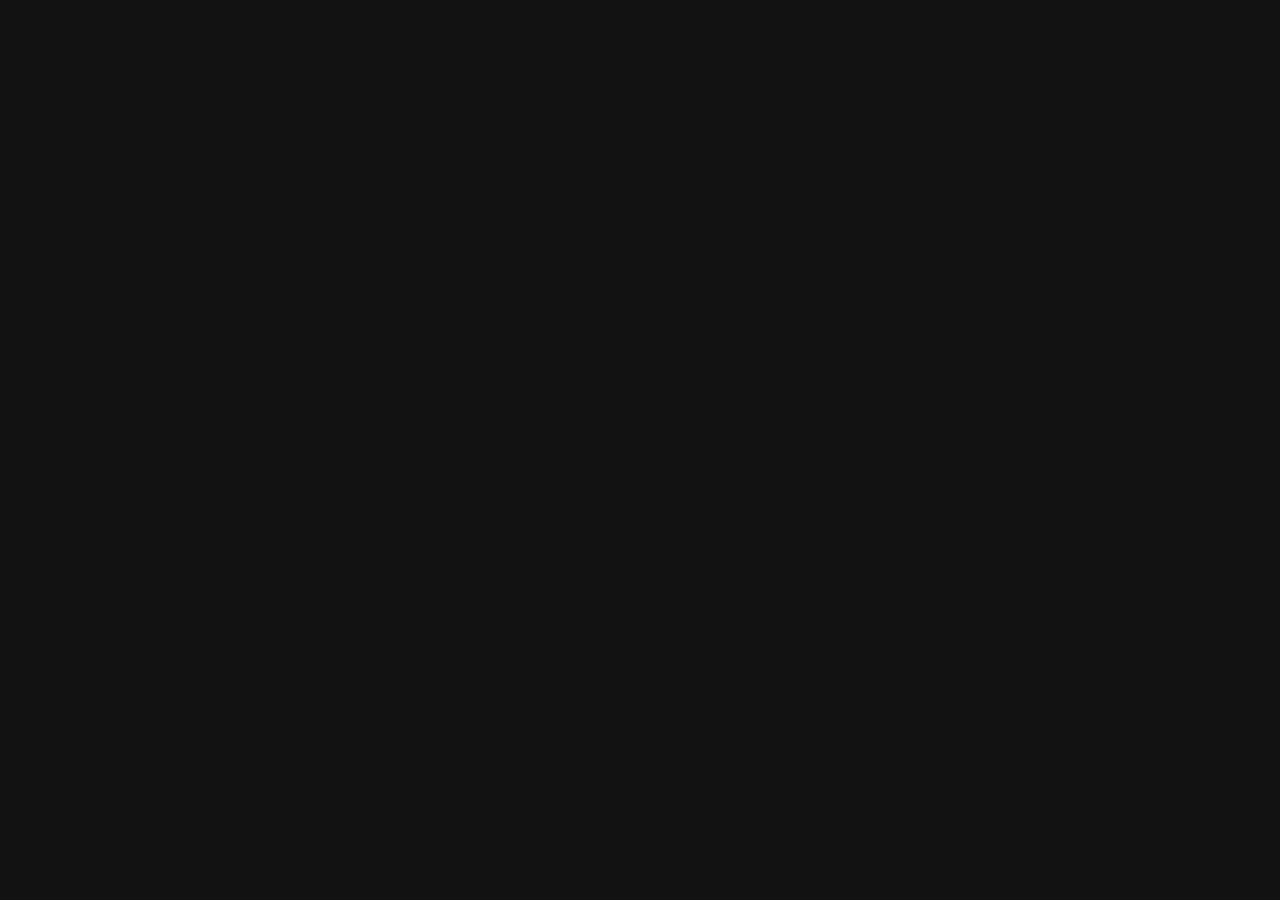
==== commit f59932e5: "v3.26.0 VPS edition: wizard onboarding (name/photo/username/password), 3×Reality transports (Vision/" ====
--- a/web/index.html
+++ b/web/index.html
@@ -13,10 +13,97 @@
 </head>
 <body>
 
-<!-- ══════════════════════ LOGIN VIEW (v3.25 — clean redesign) ══════════════════════ -->
-<div id="login" class="view">
-
-  <!-- aurora background -->
+<!-- ══════════════════════ SETUP VIEW (first-run wizard) ══════════════════════ -->
+<div id="setup" class="view" hidden>
+
+  <div class="lbg">
+    <canvas id="fx-setup"></canvas>
+    <div class="lbg-aurora lbg-a1" aria-hidden="true"></div>
+    <div class="lbg-aurora lbg-a2" aria-hidden="true"></div>
+    <div class="lbg-grid" aria-hidden="true"></div>
+    <div class="lbg-vignette" aria-hidden="true"></div>
+  </div>
+
+  <main class="login-card su-card" role="main">
+    <div class="lc-aura" aria-hidden="true"></div>
+
+    <div class="lc-head">
+      <span class="lc-halo" aria-hidden="true"></span>
+      <img class="lc-logo" src="/panel/assets/img/wolf-128.png" alt="DEEP NETWORK">
+    </div>
+
+    <h1 class="lc-title">DEEP NETWORK</h1>
+    <p class="lc-sub" id="su-sub">به شبکه‌ات خوش آمدی</p>
+
+    <!-- step dots -->
+    <div class="su-dots" aria-hidden="true">
+      <i class="on" id="su-d1"></i><i id="su-d2"></i><i id="su-d3"></i>
+    </div>
+
+    <!-- ── STEP 1: identity ── -->
+    <form id="su-form-1" autocomplete="off" novalidate>
+      <label class="su-photo" for="su-file">
+        <img id="su-photo-img" src="/panel/avatar.png" alt="" draggable="false">
+        <i class="su-cam"><svg viewBox="0 0 24 24"><path d="M4 8h3l2-3h6l2 3h3v11H4z" fill="none" stroke="currentColor" stroke-width="1.6"/><circle cx="12" cy="13" r="3.2" fill="none" stroke="currentColor" stroke-width="1.6"/></svg></i>
+      </label>
+      <input type="file" id="su-file" accept="image/png,image/jpeg,image/gif" hidden>
+      <p class="su-hint">عکس خودت را انتخاب کن</p>
+
+      <label class="field fa">
+        <svg viewBox="0 0 24 24" aria-hidden="true"><circle cx="12" cy="8" r="3.6" fill="none" stroke="currentColor" stroke-width="1.5"/><path d="M5 20c1.2-3.6 3.8-5 7-5s5.8 1.4 7 5" fill="none" stroke="currentColor" stroke-width="1.5" stroke-linecap="round"/></svg>
+        <input id="su-first" type="text" placeholder="نام" autocomplete="given-name" spellcheck="false">
+      </label>
+      <label class="field fa">
+        <svg viewBox="0 0 24 24" aria-hidden="true"><circle cx="12" cy="8" r="3.6" fill="none" stroke="currentColor" stroke-width="1.5"/><path d="M5 20c1.2-3.6 3.8-5 7-5s5.8 1.4 7 5M3 4h6M15 4h6" fill="none" stroke="currentColor" stroke-width="1.5" stroke-linecap="round"/></svg>
+        <input id="su-last" type="text" placeholder="نام خانوادگی" autocomplete="family-name" spellcheck="false">
+      </label>
+
+      <p class="lc-error" id="su-error-1" hidden></p>
+      <button class="lc-submit" type="submit"><span>ادامه</span><i class="lc-arrow" aria-hidden="true">←</i></button>
+    </form>
+
+    <!-- ── STEP 2: credentials ── -->
+    <form id="su-form-2" autocomplete="off" novalidate hidden>
+      <p class="su-step-title">حساب ورود خودت را بساز</p>
+      <label class="field">
+        <svg viewBox="0 0 24 24" aria-hidden="true"><circle cx="12" cy="8" r="3.6" fill="none" stroke="currentColor" stroke-width="1.5"/><path d="M5 20c1.2-3.6 3.8-5 7-5s5.8 1.4 7 5" fill="none" stroke="currentColor" stroke-width="1.5" stroke-linecap="round"/></svg>
+        <input id="su-user" type="text" placeholder="نام کاربری (انگلیسی)" autocomplete="username" spellcheck="false">
+      </label>
+      <label class="field">
+        <svg viewBox="0 0 24 24" aria-hidden="true"><rect x="5" y="10.5" width="14" height="9.5" rx="2.2" fill="none" stroke="currentColor" stroke-width="1.5"/><path d="M8.5 10.5V8a3.5 3.5 0 0 1 7 0v2.5" fill="none" stroke="currentColor" stroke-width="1.5"/></svg>
+        <input id="su-pass" type="password" placeholder="رمز عبور (حداقل ۸ کاراکتر)" autocomplete="new-password">
+        <button type="button" class="eye" id="su-eye" aria-label="نمایش رمز">
+          <svg viewBox="0 0 24 24"><path d="M3 12s3.5-6 9-6 9 6 9 6-3.5 6-9 6-9-6-9-6z" fill="none" stroke="currentColor" stroke-width="1.5"/><circle cx="12" cy="12" r="2.6" fill="none" stroke="currentColor" stroke-width="1.5"/><path d="M5 19 19 5" stroke="currentColor" stroke-width="1.5" stroke-linecap="round"/></svg>
+        </button>
+      </label>
+      <div class="su-meter" aria-hidden="true"><i id="su-meter-bar"></i></div>
+      <label class="field">
+        <svg viewBox="0 0 24 24" aria-hidden="true"><path d="m5 12.5 4.5 4.5L19 7.5" fill="none" stroke="currentColor" stroke-width="2" stroke-linecap="round" stroke-linejoin="round"/></svg>
+        <input id="su-pass2" type="password" placeholder="تکرار رمز عبور" autocomplete="new-password">
+      </label>
+
+      <p class="lc-error" id="su-error-2" hidden></p>
+      <button class="lc-submit" type="submit"><span>ساخت حساب و ورود</span><i class="lc-arrow" aria-hidden="true">←</i></button>
+      <button class="su-back" type="button" id="su-back-2">بازگشت</button>
+    </form>
+
+    <!-- ── STEP 3: done ── -->
+    <div id="su-done" hidden>
+      <div class="su-done-ring">
+        <svg viewBox="0 0 24 24"><path d="m5 12.5 4.5 4.5L19 7.5" fill="none" stroke="currentColor" stroke-width="2.2" stroke-linecap="round" stroke-linejoin="round"/></svg>
+      </div>
+      <p class="su-done-title">همه چیز آماده است</p>
+      <p class="su-done-sub" id="su-done-name"></p>
+      <button class="lc-submit" id="su-enter" type="button"><span>ورود به پنل</span><i class="lc-arrow" aria-hidden="true">←</i></button>
+    </div>
+
+    <div class="lc-foot" aria-hidden="true"><i></i><b>DEEP NETWORK</b><span>v__PANEL_VER__</span><i></i></div>
+  </main>
+</div>
+
+<!-- ══════════════════════ LOGIN VIEW ══════════════════════ -->
+<div id="login" class="view" hidden>
+
   <div class="lbg">
     <canvas id="fx-login"></canvas>
     <div class="lbg-aurora lbg-a1" aria-hidden="true"></div>
@@ -26,7 +113,6 @@
     <div class="lbg-vignette" aria-hidden="true"></div>
   </div>
 
-  <!-- the login card -->
   <main class="login-card" role="main">
     <div class="lc-aura" aria-hidden="true"></div>
 
@@ -67,7 +153,6 @@
 <!-- ══════════════════════ DASHBOARD VIEW ══════════════════════ -->
 <div id="dash" class="view" hidden>
 
-  <!-- dashboard background -->
   <div class="dbg">
     <canvas id="fx-dash"></canvas>
     <img class="dbg-smoke dbg-smoke1" src="/panel/assets/img/smoke.png" alt="" draggable="false">
@@ -89,8 +174,6 @@
       <kbd>/</kbd>
     </label>
     <div class="hd-actions">
-      <button class="hd-ico" id="theme-toggle" title="حالت تاریک/روشن"><svg viewBox="0 0 24 24"><path d="M20.6 14.2A8.5 8.5 0 0 1 9.8 3.4a8.5 8.5 0 1 0 10.8 10.8z" fill="none" stroke="currentColor" stroke-width="1.5" stroke-linejoin="round"/></svg></button>
-      <button class="hd-ico" id="bell" title="اعلان‌ها"><svg viewBox="0 0 24 24"><path d="M6 16v-5a6 6 0 1 1 12 0v5l1.8 2.6H4.2z" fill="none" stroke="currentColor" stroke-width="1.5" stroke-linejoin="round"/><path d="M10.2 20.5a1.9 1.9 0 0 0 3.6 0" fill="none" stroke="currentColor" stroke-width="1.5" stroke-linecap="round"/></svg></button>
       <div class="hd-user">
         <div class="hd-user-text"><b id="hd-user-name">admin</b><small id="hd-user-role">مدیر</small></div>
         <button class="hd-avatar" id="hd-avatar-wrap" type="button" title="تغییر تصویر پروفایل" aria-label="تغییر تصویر پروفایل">
@@ -105,24 +188,22 @@
   <aside class="sb" id="sidebar">
     <div class="sb-head">
       <img class="sb-wolf" src="/panel/assets/img/wolf-128.png" alt="">
-      <b>پنل کاربری</b>
-      <small><svg viewBox="0 0 24 24" class="i-ok"><path d="m5 12.5 4.5 4.5L19 7.5" fill="none" stroke="currentColor" stroke-width="2" stroke-linecap="round" stroke-linejoin="round"/></svg> اکانت شما احراز هویت شده است</small>
+      <b id="sb-owner">پنل کاربری</b>
+      <small><svg viewBox="0 0 24 24" class="i-ok"><path d="m5 12.5 4.5 4.5L19 7.5" fill="none" stroke="currentColor" stroke-width="2" stroke-linecap="round" stroke-linejoin="round"/></svg> <span id="sb-owner-name">اکانت شما فعال است</span></small>
     </div>
     <nav class="sb-nav" id="sb-nav">
       <button class="on" data-view="dashboard"><svg viewBox="0 0 24 24"><path d="M4 11 12 4l8 7v9h-5v-6h-6v6H4z" fill="none" stroke="currentColor" stroke-width="1.5" stroke-linejoin="round"/></svg><span>داشبورد</span></button>
       <button data-view="users"><svg viewBox="0 0 24 24"><circle cx="9" cy="8.5" r="3.2" fill="none" stroke="currentColor" stroke-width="1.5"/><path d="M3.5 19c.9-3 2.9-4.4 5.5-4.4s4.6 1.4 5.5 4.4" fill="none" stroke="currentColor" stroke-width="1.5" stroke-linecap="round"/><circle cx="16.5" cy="9.5" r="2.6" fill="none" stroke="currentColor" stroke-width="1.5"/><path d="M15.5 14.6c2.3.1 4 1.5 4.9 4.4" fill="none" stroke="currentColor" stroke-width="1.5" stroke-linecap="round"/></svg><span>کاربران</span><em class="cnt" id="sb-users-count">0</em></button>
       <button data-view="online"><svg viewBox="0 0 24 24"><path d="M2.5 12.5h4l2.5-7 4.5 14 3-10 1.5 3h3.5" fill="none" stroke="currentColor" stroke-width="1.5" stroke-linecap="round" stroke-linejoin="round"/></svg><span>آنلاین‌ها</span><em class="cnt live" id="sb-online-count">0</em></button>
+      <button data-view="subs"><svg viewBox="0 0 24 24"><path d="M10 14a4 4 0 0 0 5.7 0l3-3a4 4 0 1 0-5.7-5.7l-1.2 1.2" fill="none" stroke="currentColor" stroke-width="1.5" stroke-linecap="round"/><path d="M14 10a4 4 0 0 0-5.7 0l-3 3A4 4 0 0 0 11 18.7l1.2-1.2" fill="none" stroke="currentColor" stroke-width="1.5" stroke-linecap="round"/></svg><span>کانفیگ‌ها و اشتراک</span></button>
       <button data-view="create"><svg viewBox="0 0 24 24"><circle cx="10" cy="8.5" r="3.2" fill="none" stroke="currentColor" stroke-width="1.5"/><path d="M4.5 19c.9-3 2.9-4.4 5.5-4.4 1 0 2 .2 2.8.6" fill="none" stroke="currentColor" stroke-width="1.5" stroke-linecap="round"/><path d="M17.5 14v6M14.5 17h6" stroke="currentColor" stroke-width="1.5" stroke-linecap="round"/></svg><span>ساخت کاربر</span></button>
-      <button data-view="subs"><svg viewBox="0 0 24 24"><path d="M10 14a4 4 0 0 0 5.7 0l3-3a4 4 0 1 0-5.7-5.7l-1.2 1.2" fill="none" stroke="currentColor" stroke-width="1.5" stroke-linecap="round"/><path d="M14 10a4 4 0 0 0-5.7 0l-3 3A4 4 0 0 0 11 18.7l1.2-1.2" fill="none" stroke="currentColor" stroke-width="1.5" stroke-linecap="round"/></svg><span>اشتراک‌ها</span></button>
-      <button data-view="scanner" data-vps="hide"><svg viewBox="0 0 24 24"><circle cx="12" cy="12" r="8.5" fill="none" stroke="currentColor" stroke-width="1.5"/><circle cx="12" cy="12" r="4.5" fill="none" stroke="currentColor" stroke-width="1.5"/><path d="M12 3.5v4M12 16.5v4M3.5 12h4M16.5 12h4" stroke="currentColor" stroke-width="1.5" stroke-linecap="round"/></svg><span>بهینه‌ساز و اسکنر</span></button>
-      <button data-view="localmode" data-vps="hide"><svg viewBox="0 0 24 24"><path d="M12 3l7 2.6v5.2c0 4.6-3 8.4-7 9.9-4-1.5-7-5.3-7-9.9V5.6z" fill="none" stroke="currentColor" stroke-width="1.5" stroke-linejoin="round"/><path d="M8.5 12.8c1.2-1.7 2.4-1.7 3.5 0s2.3 1.7 3.5 0" fill="none" stroke="currentColor" stroke-width="1.5" stroke-linecap="round"/></svg><span>شبکه ملی</span><em class="cnt live" id="sb-lm-on" hidden>ON</em></button>
       <button data-view="stats"><svg viewBox="0 0 24 24"><path d="M4 20V9M10 20V4M16 20v-8M22 20H2" stroke="currentColor" stroke-width="1.5" stroke-linecap="round"/></svg><span>آمار</span></button>
       <button data-view="tools"><svg viewBox="0 0 24 24"><path d="M14.5 6.5a4 4 0 0 0-5.4 5L4 16.6V20h3.4l5.1-5.1a4 4 0 0 0 5-5.4l-2.6 2.6-2.9-2.9z" fill="none" stroke="currentColor" stroke-width="1.5" stroke-linejoin="round"/></svg><span>ابزارها</span></button>
       <button data-view="settings"><svg viewBox="0 0 24 24"><circle cx="12" cy="12" r="3" fill="none" stroke="currentColor" stroke-width="1.5"/><path d="M12 3.5v2.4M12 18.1v2.4M4.9 4.9l1.7 1.7M17.4 17.4l1.7 1.7M3.5 12h2.4M18.1 12h2.4M4.9 19.1l1.7-1.7M17.4 6.6l1.7-1.7" stroke="currentColor" stroke-width="1.5" stroke-linecap="round"/></svg><span>تنظیمات</span></button>
-      <button data-view="support"><svg viewBox="0 0 24 24"><path d="M4 13a8 8 0 0 1 16 0v4.5a2.5 2.5 0 0 1-2.5 2.5H15v-7h5M4 13v4.5A2.5 2.5 0 0 0 6.5 20H9v-7H4" fill="none" stroke="currentColor" stroke-width="1.5" stroke-linejoin="round"/></svg><span>پشتیبانی</span></button>
+      <button data-view="support"><svg viewBox="0 0 24 24"><path d="M4 13a8 8 0 0 1 16 0v4.5a2.5 2.5 0 0 1-2.5 2.5H15v-7h5M4 13v4.5A2.5 2.5 0 0 0 6.5 20H9v-7H4" fill="none" stroke="currentColor" stroke-width="1.5" stroke-linejoin="round"/></svg><span>راهنما</span></button>
     </nav>
     <div class="sb-foot">
-      <b id="sb-server">DEEP-NETWORK-01</b>
+      <b id="sb-server">DEEP-NETWORK</b>
       <span id="sb-version">v__PANEL_VER__</span>
       <small id="sb-updated">آخرین به‌روزرسانی: همین الان</small>
     </div>
@@ -132,7 +213,6 @@
   <!-- content -->
   <main class="ct" id="content">
 
-  <!-- dashboard sections (hidden when another view is open) -->
   <div id="dash-views">
 
     <!-- HERO -->
@@ -147,30 +227,23 @@
       <p>شبکه‌ای پرسرعت و پایدار</p>
       <div class="hero-chips">
         <span class="chip"><svg viewBox="0 0 24 24"><path d="m5 12.5 4.5 4.5L19 7.5" fill="none" stroke="currentColor" stroke-width="2" stroke-linecap="round" stroke-linejoin="round"/></svg>v__PANEL_VER__</span>
-        <span class="chip" id="chip-proto"><svg viewBox="0 0 24 24"><path d="M12 3l7 2.6v5.2c0 4.6-3 8.4-7 9.9-4-1.5-7-5.3-7-9.9V5.6z" fill="none" stroke="currentColor" stroke-width="1.5" stroke-linejoin="round"/></svg><span id="chip-proto-label">Reality</span></span>
-      </div>
-    </section>
-
-    <!-- operator recommendation strip -->
-    <section class="op-strip" id="op-strip" hidden>
-      <svg viewBox="0 0 24 24"><path d="M12 3l7 2.6v5.2c0 4.6-3 8.4-7 9.9-4-1.5-7-5.3-7-9.9V5.6z" fill="none" stroke="currentColor" stroke-width="1.5" stroke-linejoin="round"/></svg>
-      <span id="op-strip-text"></span>
-      <button id="op-apply" class="mini-btn">اعمال تنظیمات</button>
+        <span class="chip" id="chip-proto"><svg viewBox="0 0 24 24"><path d="M12 3l7 2.6v5.2c0 4.6-3 8.4-7 9.9-4-1.5-7-5.3-7-9.9V5.6z" fill="none" stroke="currentColor" stroke-width="1.5" stroke-linejoin="round"/></svg><span id="chip-proto-label">Reality · Vision</span></span>
+      </div>
     </section>
 
     <!-- stats cards -->
     <section class="cards3">
       <div class="stat">
         <div class="stat-ico"><svg viewBox="0 0 24 24"><circle cx="12" cy="8" r="3.6" fill="none" stroke="currentColor" stroke-width="1.5"/><path d="M5 20c1.2-3.6 3.8-5 7-5s5.8 1.4 7 5" fill="none" stroke="currentColor" stroke-width="1.5" stroke-linecap="round"/></svg></div>
-        <div><b id="st-users">0</b><em class="up" id="st-users-delta">+0</em></div>
+        <div><b id="st-users">0</b></div>
         <span>کاربران فعال</span>
         <small>کاربر در حال استفاده</small>
       </div>
       <div class="stat">
         <div class="stat-ico"><svg viewBox="0 0 24 24"><rect x="4" y="5" width="16" height="6" rx="1.6" fill="none" stroke="currentColor" stroke-width="1.5"/><rect x="4" y="13" width="16" height="6" rx="1.6" fill="none" stroke="currentColor" stroke-width="1.5"/><path d="M7.5 8h.01M7.5 16h.01" stroke="currentColor" stroke-width="2.4" stroke-linecap="round"/></svg></div>
-        <div><b id="st-proto">0</b></div>
-        <span>پروتکل‌های فعال</span>
-        <small>ترنسپورت‌های روشن روی سرور</small>
+        <div><b id="st-proto">3</b></div>
+        <span>ترنسپورت فعال</span>
+        <small>Vision · XHTTP · gRPC</small>
       </div>
       <div class="stat">
         <div class="stat-ico"><svg viewBox="0 0 24 24"><path d="M12 3l7 2.6v5.2c0 4.6-3 8.4-7 9.9-4-1.5-7-5.3-7-9.9V5.6z" fill="none" stroke="currentColor" stroke-width="1.5" stroke-linejoin="round"/><path d="m9 12 2.2 2.2L15.5 10" fill="none" stroke="currentColor" stroke-width="1.5" stroke-linecap="round" stroke-linejoin="round"/></svg></div>
@@ -214,11 +287,11 @@
       <div class="info-sec">
         <h3>اطلاعات سرور</h3>
         <ul class="kv" id="server-info">
-          <li><span>نام سرور</span><b>DEEP-NETWORK-01</b></li>
+          <li><span>آدرس سرور</span><b id="si-addr">—</b></li>
           <li><span>موقعیت سرور</span><b id="si-loc">—</b></li>
           <li><span>سیستم عامل</span><b id="si-os">—</b></li>
-          <li><span>مدت روشن بودن سرور</span><b id="si-uptime">—</b></li>
-          <li><span>نسخه</span><b>v__PANEL_VER__</b></li>
+          <li><span>مدت روشن بودن</span><b id="si-uptime">—</b></li>
+          <li><span>ترنسپورت‌ها</span><b id="si-ports">—</b></li>
         </ul>
       </div>
       <div class="users-sec">
@@ -229,10 +302,10 @@
       </div>
     </section>
 
-    <footer class="ft">DEEP NETWORK · <span id="ft-ver">v__PANEL_VER__</span> · DEEP-NETWORK-01</footer>
+    <footer class="ft">DEEP NETWORK · <span id="ft-ver">v__PANEL_VER__</span></footer>
   </div><!-- /dash-views -->
 
-  <!-- other views render here (same .ct margins — no more hidden-behind-header) -->
+  <!-- other views render here -->
   <div id="view-host" hidden></div>
 
   </main>
@@ -242,9 +315,6 @@
 <div id="toast" class="toast" hidden></div>
 <div id="modal-root"></div>
 
-  <!-- Telegram Mini App SDK — bundled locally: loading it from telegram.org
-       would hang the panel inside Telegram for users in Iran (domain filtered). -->
-  <script src="/panel/tg-webapp.js?v=__PANEL_VER__"></script>
 <script src="/panel/fx.js?v=__PANEL_VER__"></script>
 <script src="/panel/app.js?v=__PANEL_VER__"></script>
 </body>
